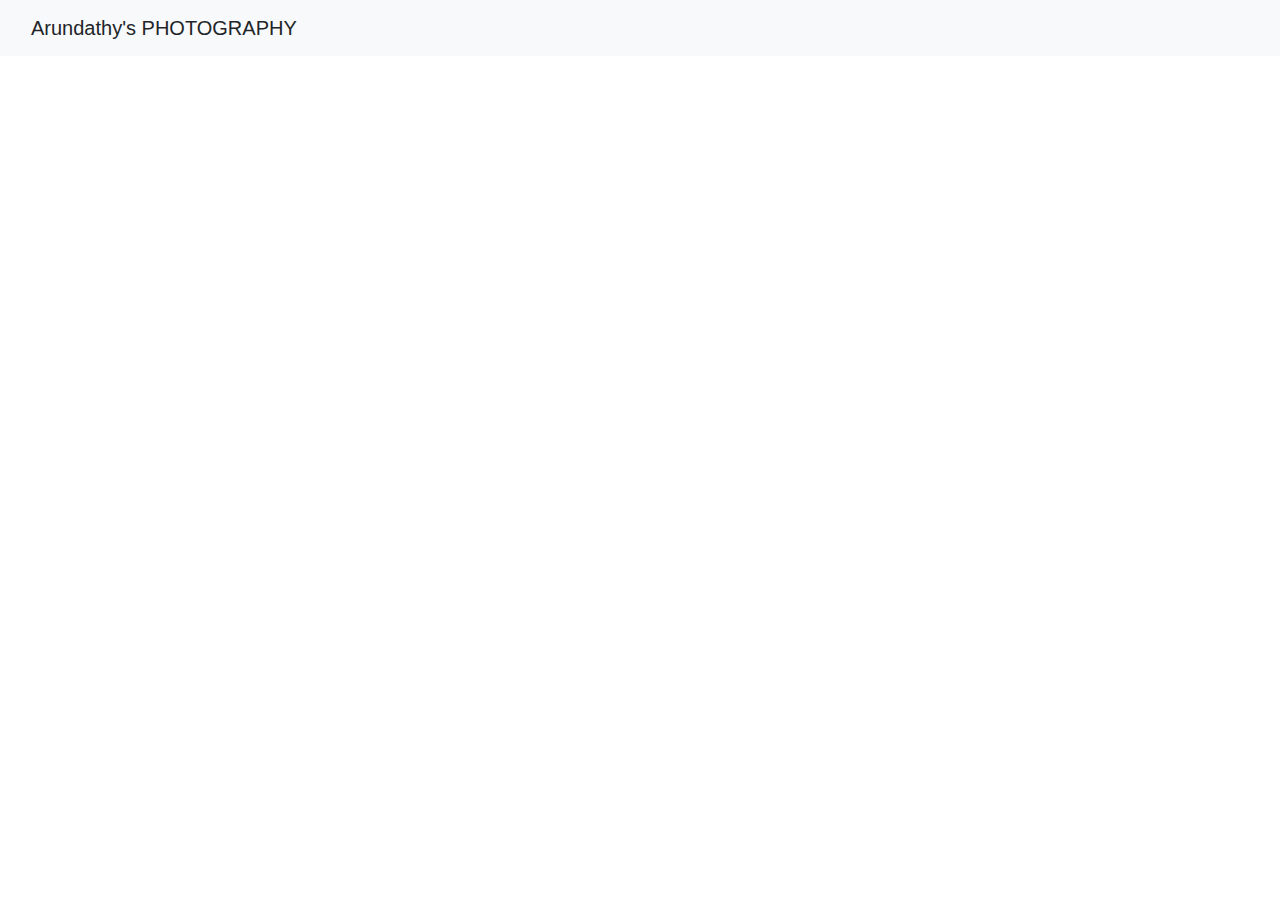
==== index.html @ 5b720094 "Rename Aru Photography Portfolio/index.html to index.html" ====
<!DOCTYPE html>
<html lang="en">
<head>
    <meta charset="UTF-8">
    <meta name="viewport" content="width=device-width, initial-scale=1.0">
    <title>Aru's Photography </title>
    <link rel="stylesheet" href="https://maxcdn.bootstrapcdn.com/bootstrap/4.0.0/css/bootstrap.min.css" integrity="sha384-Gn5384xqQ1aoWXA+058RXPxPg6fy4IWvTNh0E263XmFcJlSAwiGgFAW/dAiS6JXm" crossorigin="anonymous">
    <link rel="stylesheet" href="https://stackpath.bootstrapcdn.com/font-awesome/4.7.0/css/font-awesome.min.css">
    <link rel="stylesheet" href="styles.css">
</head>
<body>
      <!--Navigation-->
  <nav class="navbar navbar-expand-md navbar-light bg-light sticky-top">
    <div class="container-fluid">
      <a class="navbar-brand"> Arundathy's PHOTOGRAPHY</a>
    </div>
  </nav>

  <div class="container-fluid padding">
    <div class="wrapper">   
      <div>
        <a href="img/2ba9238c-67ab-421f-9c2c-33a84e51aed5.JPG" target="_self"><img src="img/2ba9238c-67ab-421f-9c2c-33a84e51aed5.JPG" alt=""></a>
      </div>
      <div>
        <a href="img/3108e1b8-9f4f-455e-8618-038c660031e1.JPG" target="_self"><img src="img/3108e1b8-9f4f-455e-8618-038c660031e1.JPG" alt=""></a>
      </div>
      <div>
        <a href="img/337f8acf-3dba-4b7d-858d-e2b8c9eba2fe.JPG" target="_self"><img src="img/337f8acf-3dba-4b7d-858d-e2b8c9eba2fe.JPG" alt=""></a>
      </div>      
      <div>
        <a href="img/68b1662d-f212-47d2-a548-9da2d6afd736.JPG" target="_self"><img src="img/68b1662d-f212-47d2-a548-9da2d6afd736.JPG" alt=""></a>
      </div>
      
      <div>
        <a href="img/766f71e4-676d-4d4b-9e01-48478c576e8e.JPG" target="_self"><img src="img/766f71e4-676d-4d4b-9e01-48478c576e8e.JPG" alt=""></a>
      </div>
      <div>
        <a href="img/7ca64c90-6f0b-4f3e-9030-358dbd50249d.JPG" target="_self"><img src="img/7ca64c90-6f0b-4f3e-9030-358dbd50249d.JPG" alt="" ></a>
      </div>
      <div>
        <a href="img/9920deff-828c-435d-92b9-dfc250ea7cf9.JPG" target="_self"><img src="img/9920deff-828c-435d-92b9-dfc250ea7cf9.JPG" alt=""></a> 
      </div>
      <div>
        <a href="img/afe04c01-4628-4065-b574-fd91678458e1.JPG" target="_self"><img src="img/afe04c01-4628-4065-b574-fd91678458e1.JPG" alt=""></a> 
      </div>
      <div>
        <a href="img/b756e56b-5d9e-4751-ae01-5844388e0598.JPG" target="_self"><img src="img/b756e56b-5d9e-4751-ae01-5844388e0598.JPG" alt="" ></a> 
      </div>
      <div>
        <a href="img/b77d6d64-88cf-40d5-9a94-a6ad41a01cd2.JPG" target="_self"><img src="img/b77d6d64-88cf-40d5-9a94-a6ad41a01cd2.JPG" alt=""></a>
      </div>
      <div>
        <a href="img/d17e8b27-693b-4683-894e-33d77b4da2a8.JPG" target="_self"><img src="img/d17e8b27-693b-4683-894e-33d77b4da2a8.JPG" alt=""></a>
      </div>
      <div>
        <a href="img/ee4c7bbd-bdb4-40b5-b148-703eee77600c.JPG" target="_self"><img src="img/ee4c7bbd-bdb4-40b5-b148-703eee77600c.JPG" alt=""></a>
      </div>
      <div>
        <a href="img/e982d59f-4a71-4d6b-b8b3-ec87b6c24d59.JPG" target="_self"><img src="img/e982d59f-4a71-4d6b-b8b3-ec87b6c24d59.JPG" alt=""></a> 
      </div>
      <div>
        <a href="img/69e9ed43-fe6c-49b7-aa73-07343dca6613.JPG" target="_self"><img src="img/69e9ed43-fe6c-49b7-aa73-07343dca6613.JPG" alt=""></a> 
      </div>
      
      <div>
        <a href="img/6336c6c2-2f6c-4123-bf42-a6b06f378c48.JPG" target="_self"><img src="img/6336c6c2-2f6c-4123-bf42-a6b06f378c48.JPG" alt=""></a> 
      </div>
      <div>
        <a href="img/20394358-d4c7-402a-8179-7ec34a3ba6d8.JPG" target="_self"><img src="img/20394358-d4c7-402a-8179-7ec34a3ba6d8.JPG" alt=""></a> 
      </div>
      <div>
        <a href="img/5e039694-aa38-4c1c-a22e-5386ba36e15a.JPG" target="_self"><img src="img/5e039694-aa38-4c1c-a22e-5386ba36e15a.JPG" alt=""></a> 
      </div>
      <div>
          <a href="img/4d0eca68-3aed-4295-a62c-c693a7b0494b.JPG" target="_self"><img src="img/4d0eca68-3aed-4295-a62c-c693a7b0494b.JPG" alt=""></a>
      </div>
    </div>
  </div>
    <script src="https://code.jquery.com/jquery-3.2.1.slim.min.js" integrity="sha384-KJ3o2DKtIkvYIK3UENzmM7KCkRr/rE9/Qpg6aAZGJwFDMVNA/GpGFF93hXpG5KkN" crossorigin="anonymous"></script>
  <script src="https://cdnjs.cloudflare.com/ajax/libs/popper.js/1.12.9/umd/popper.min.js" integrity="sha384-ApNbgh9B+Y1QKtv3Rn7W3mgPxhU9K/ScQsAP7hUibX39j7fakFPskvXusvfa0b4Q" crossorigin="anonymous"></script>
  <script src="https://maxcdn.bootstrapcdn.com/bootstrap/4.0.0/js/bootstrap.min.js" integrity="sha384-JZR6Spejh4U02d8jOt6vLEHfe/JQGiRRSQQxSfFWpi1MquVdAyjUar5+76PVCmYl" crossorigin="anonymous"></script>
</body>
</html>
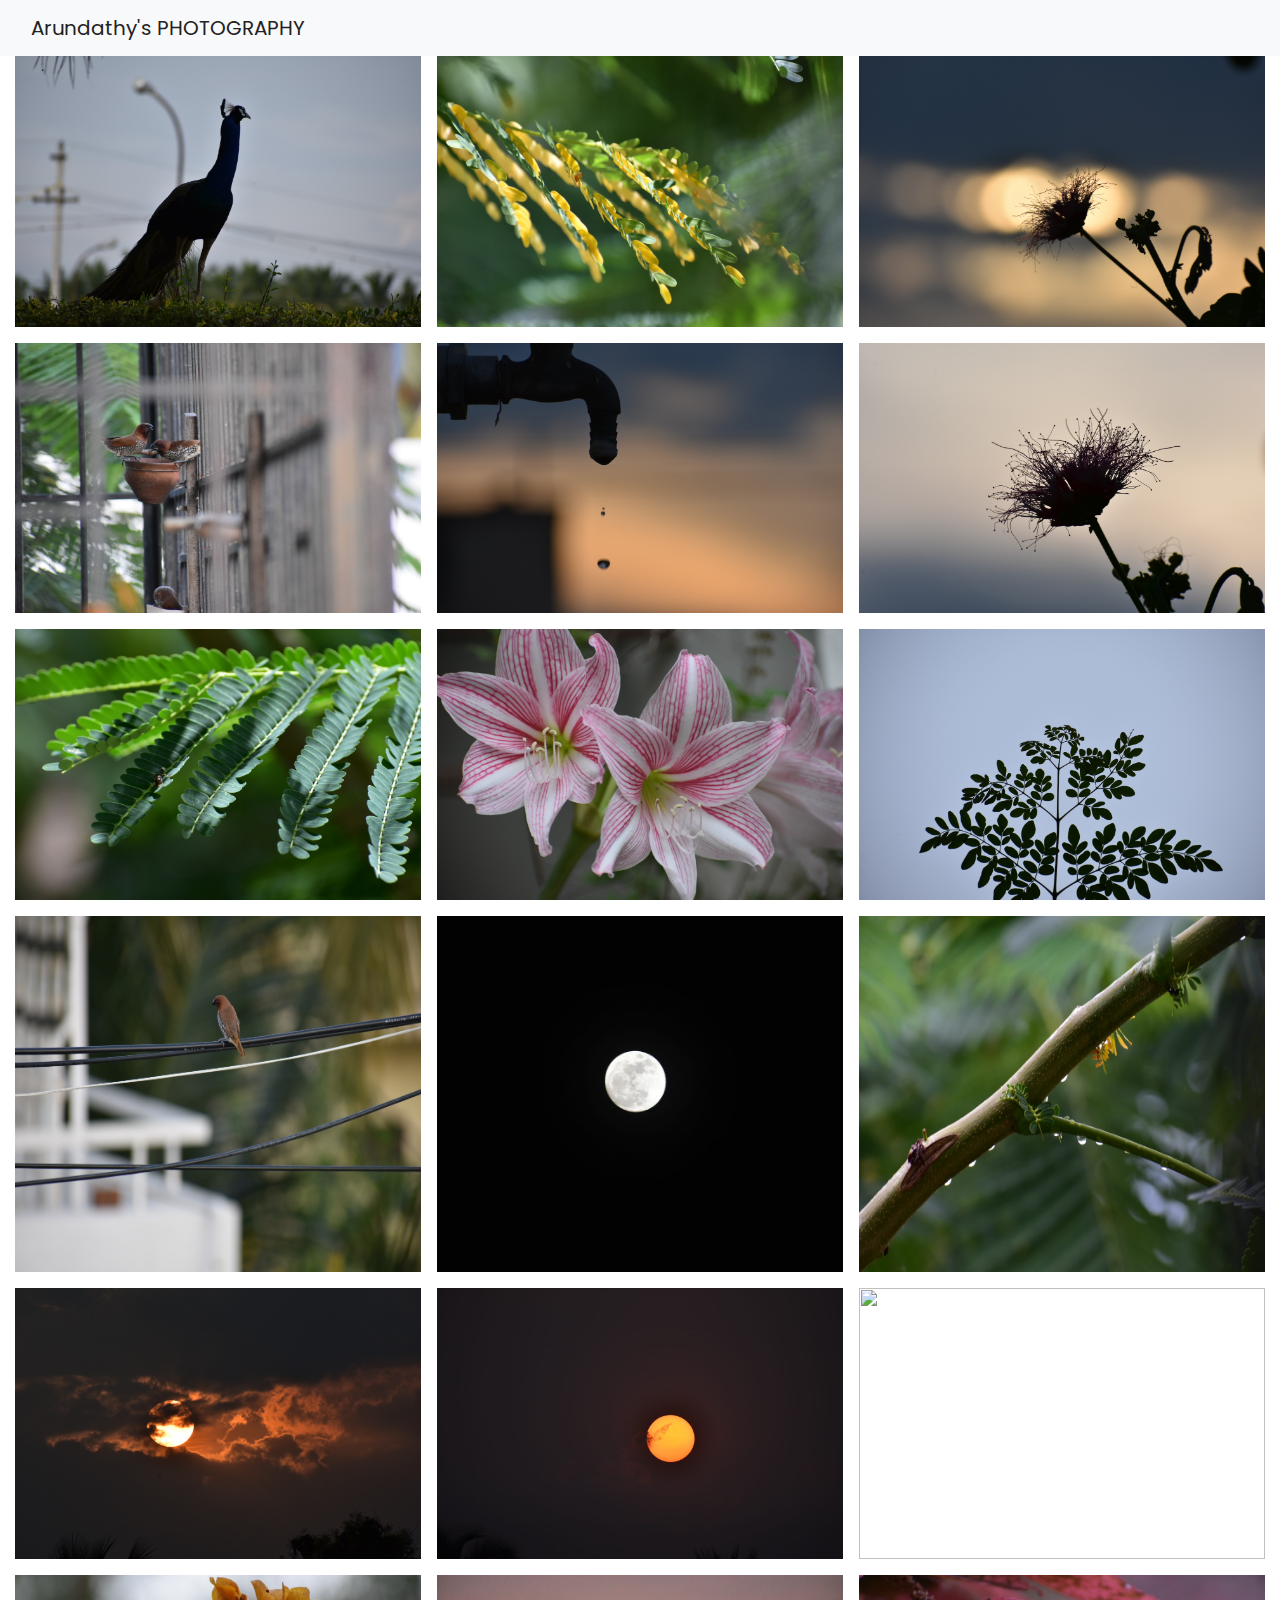
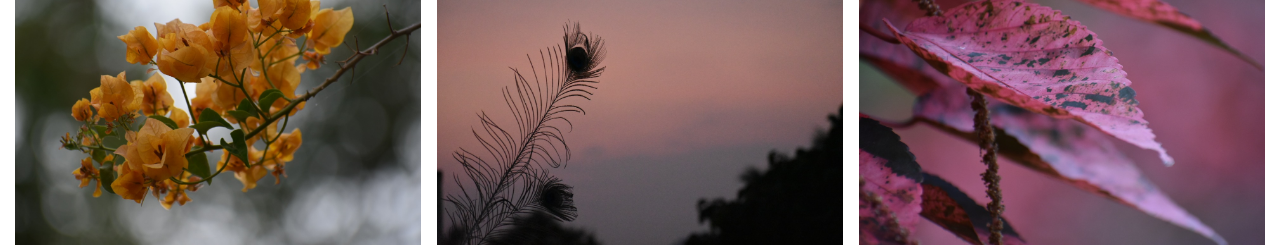
==== commit 01ca5fd2: "Update index.html" ====
--- a/index.html
+++ b/index.html
@@ -63,7 +63,7 @@
       </div>
       
       <div>
-        <a href="img/6336c6c2-2f6c-4123-bf42-a6b06f378c48.JPG" target="_self"><img src="img/6336c6c2-2f6c-4123-bf42-a6b06f378c48.JPG" alt=""></a> 
+        <a href="img/peacock.JPG" target="_self"><img src="img/peacock.JPG" alt=""></a> 
       </div>
       <div>
         <a href="img/20394358-d4c7-402a-8179-7ec34a3ba6d8.JPG" target="_self"><img src="img/20394358-d4c7-402a-8179-7ec34a3ba6d8.JPG" alt=""></a> 
--- a/styles.css
+++ b/styles.css
@@ -0,0 +1,35 @@
+@import url('https://fonts.googleapis.com/css?family=Poppins:400,500,700');
+html,body {
+    height: 100%;
+    width: 100%;
+    font-family: 'Poppins',sans-serif;
+    color: #222;
+  }
+
+  .wrapper{
+    display: grid;
+    grid-template-columns: repeat(3,1fr);
+    grid-gap:1em;
+    /*grid-auto-rows: auto;*/
+  }
+  img{
+    width: 100%;
+    height: 100%;
+    object-fit: fill;
+  }
+  @media (min-width:320px) {
+    .wrapper{
+      display: grid;
+      grid-template-columns: 1fr;
+      grid-gap:1em;
+    }
+  }
+   @media (min-width: 768px) { 
+    .wrapper{
+      display: grid;
+      grid-template-columns: repeat(3,1fr);
+      grid-gap:1em;
+    }
+   }
+
+  
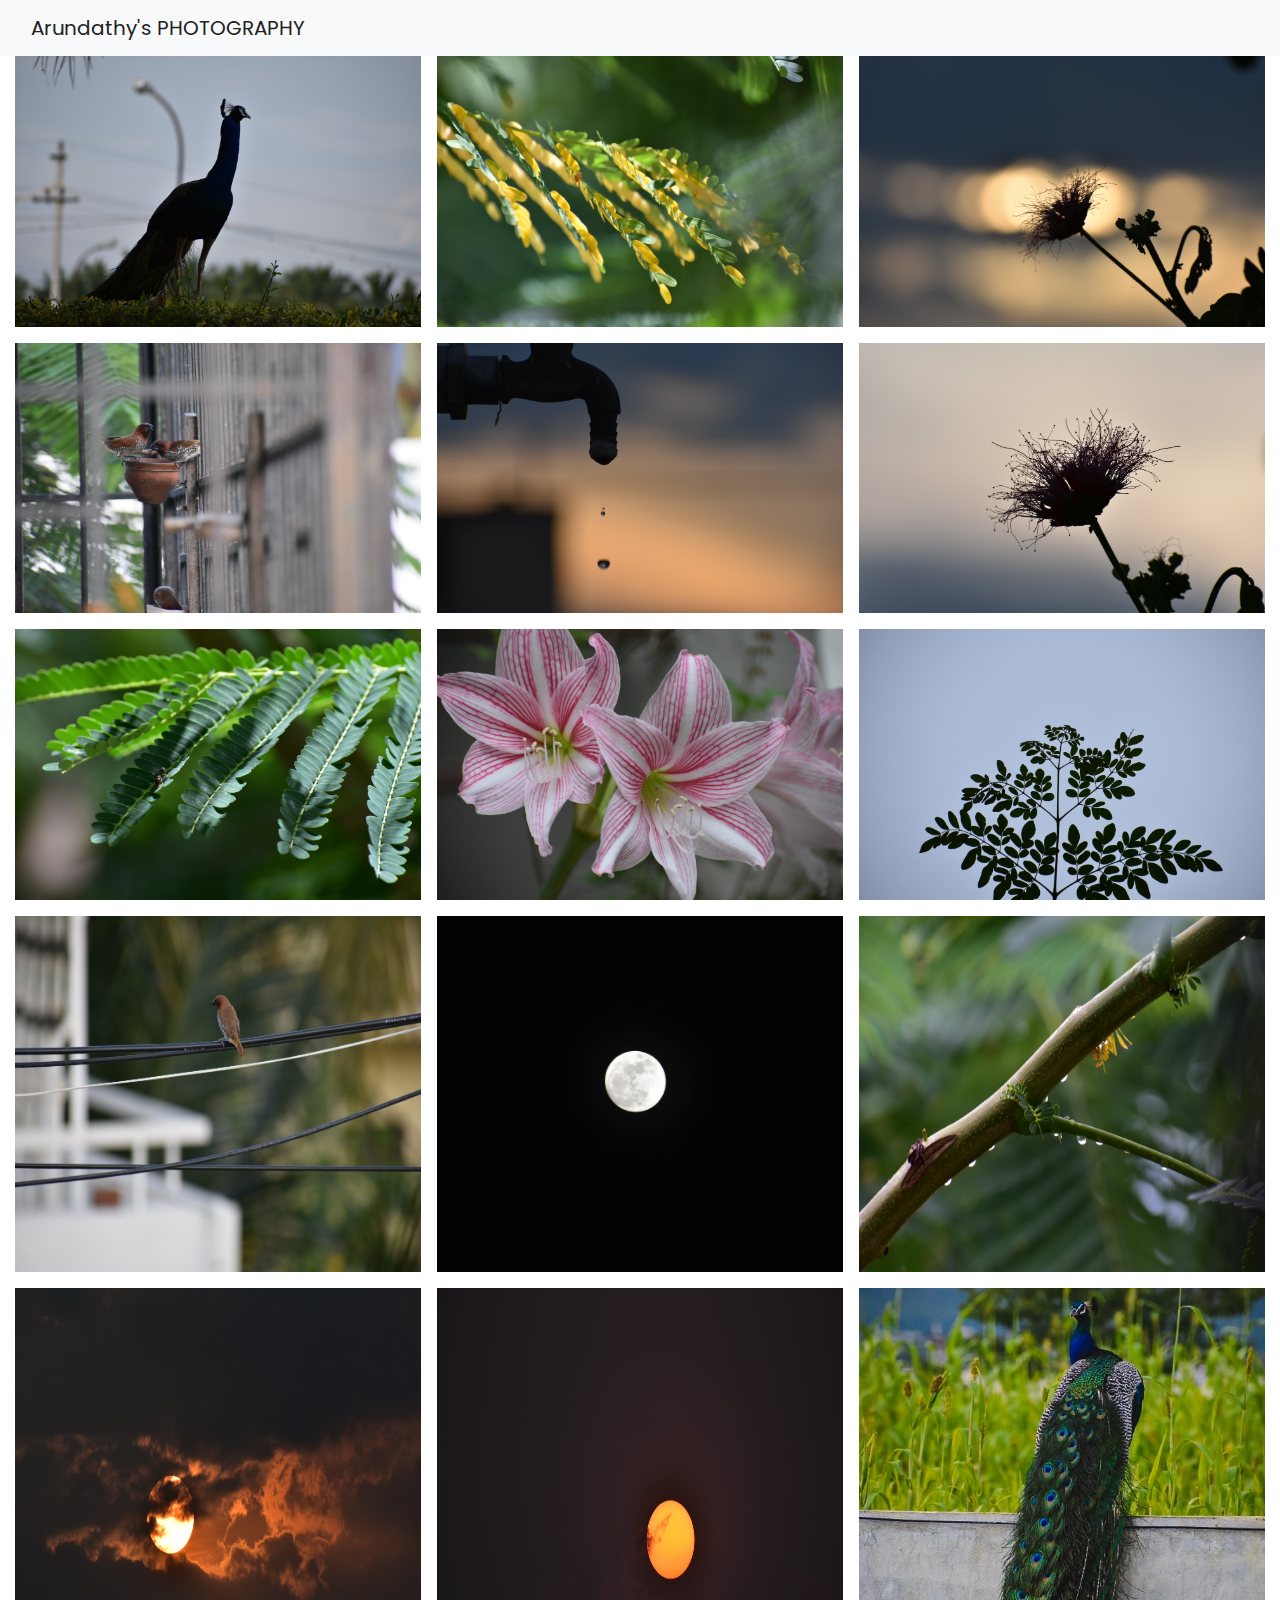
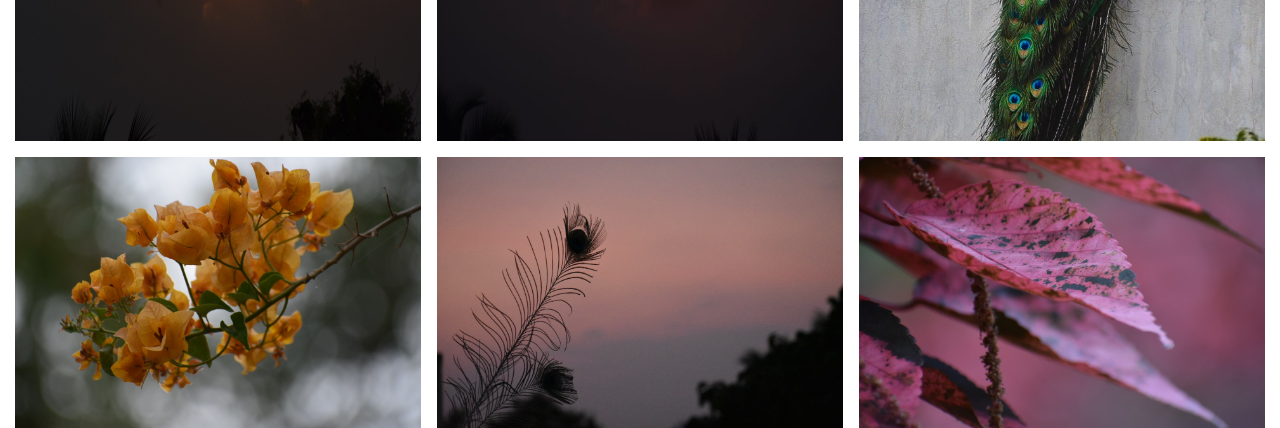
==== commit 1c8c239b: "Update index.html" ====
--- a/index.html
+++ b/index.html
@@ -63,7 +63,7 @@
       </div>
       
       <div>
-        <a href="img/peacock.JPG" target="_self"><img src="img/peacock.JPG" alt=""></a> 
+        <a href="img/peacock.jpg" target="_self"><img src="img/peacock.jpg" alt=""></a> 
       </div>
       <div>
         <a href="img/20394358-d4c7-402a-8179-7ec34a3ba6d8.JPG" target="_self"><img src="img/20394358-d4c7-402a-8179-7ec34a3ba6d8.JPG" alt=""></a> 
